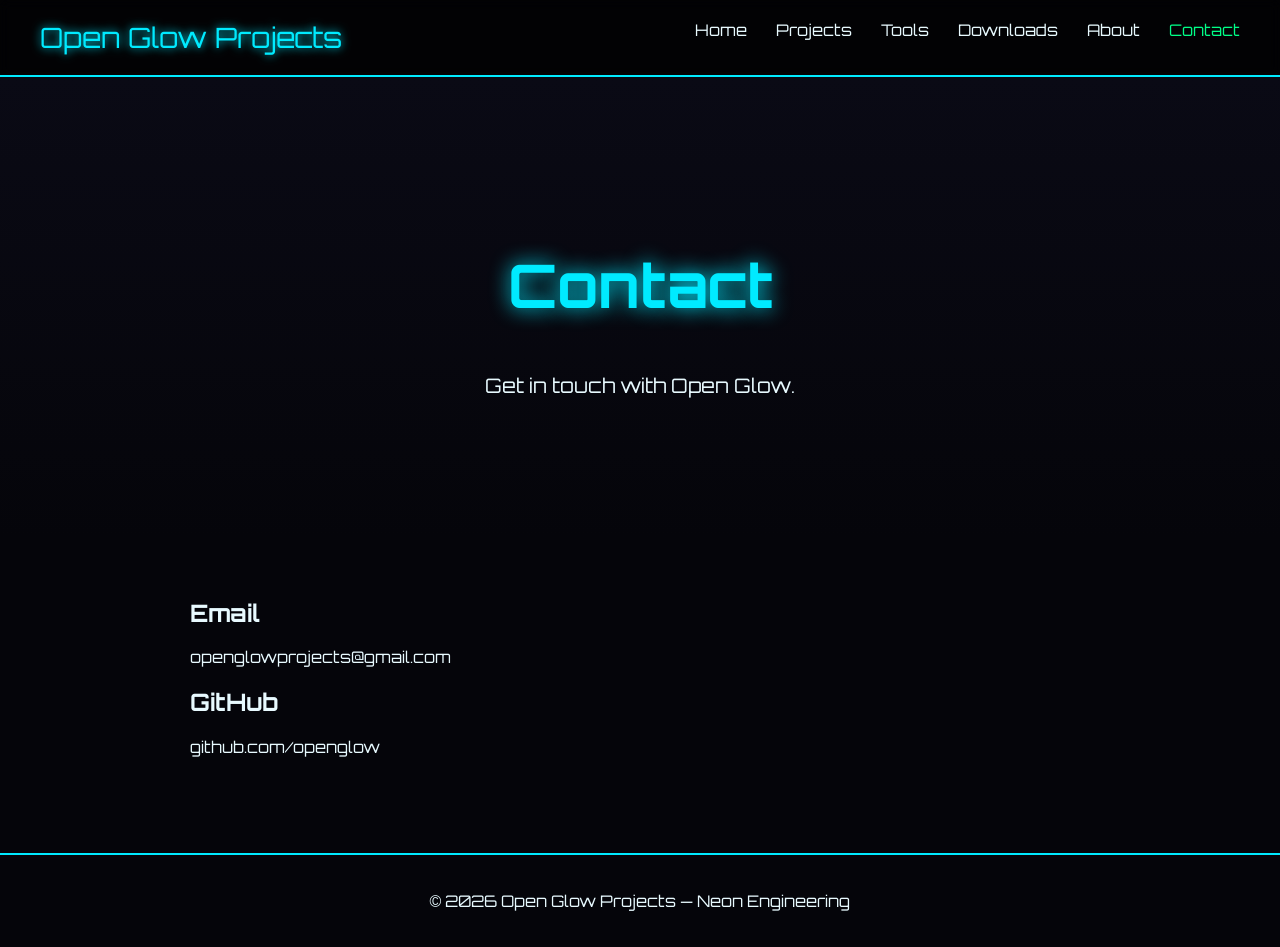
==== contact.html @ 0a06fe26 "Add files via upload" ====
<!DOCTYPE html>
<html lang="en">
<head>
    <meta charset="UTF-8">
    <title>Contact | Open Glow</title>
    <meta name="robots" content="noindex, nofollow">
    <link rel="stylesheet" href="assets/css/style.css">
</head>

<body>

<header>
    <div class="logo">Open Glow Projects</div>
    <nav>
        <a href="index.html">Home</a>
        <a href="projects.html">Projects</a>
        <a href="tools.html">Tools</a>
        <a href="downloads.html">Downloads</a>
        <a href="about.html">About</a>
        <a href="contact.html" style="color:#00ff88;">Contact</a>
    </nav>
</header>

<section class="hero">
    <h1>Contact</h1>
    <p>Get in touch with Open Glow.</p>
</section>

<section style="padding:40px; max-width:900px; margin:auto;">

    <h2>Email</h2>
    <p>openglowprojects@gmail.com</p>

    <h2>GitHub</h2>
    <p>github.com/openglow</p>

</section>

<footer>
    <p>© 2026 Open Glow Projects — Neon Engineering</p>
</footer>

</body>
</html>
---- assets/css/style.css ----
@import url('https://fonts.googleapis.com/css2?family=Orbitron:wght@400;700&display=swap');

body {
    margin: 0;
    background: #05050a;
    color: #e8faff;
    font-family: 'Orbitron', sans-serif;
}

/* Header */
header {
    display: flex;
    justify-content: space-between;
    padding: 20px 40px;
    border-bottom: 2px solid #00eaff;
    background: rgba(0,0,0,0.6);
    backdrop-filter: blur(6px);
}

.logo {
    font-size: 28px;
    color: #00eaff;
    text-shadow: 0 0 10px #00eaff;
}

nav a {
    margin-left: 25px;
    color: #e8faff;
    text-decoration: none;
    transition: 0.3s;
}

nav a:hover {
    color: #00ff88;
    text-shadow: 0 0 10px #00ff88;
}

/* Hero */
.hero {
    text-align: center;
    padding: 120px 20px;
    background: linear-gradient(180deg, #0a0a15, #05050a);
}

.hero h1 {
    font-size: 60px;
    color: #00eaff;
    text-shadow: 0 0 20px #00eaff;
}

.hero p {
    font-size: 20px;
    margin-top: 10px;
    color: #e8faff;
}

.btn {
    display: inline-block;
    margin-top: 25px;
    padding: 12px 30px;
    background: #00eaff;
    color: #05050a;
    border-radius: 6px;
    text-decoration: none;
    font-weight: bold;
    box-shadow: 0 0 15px #00eaff;
    transition: 0.3s;
}

.btn:hover {
    background: #00ff88;
    box-shadow: 0 0 20px #00ff88;
}

/* Cards */
.card-grid {
    display: grid;
    grid-template-columns: repeat(auto-fit, minmax(260px, 1fr));
    gap: 25px;
    padding: 40px;
}

.card {
    background: #0a0a15;
    border: 2px solid #00eaff;
    padding: 20px;
    border-radius: 10px;
    box-shadow: 0 0 20px rgba(0, 234, 255, 0.2);
    transition: 0.3s;
}

.card:hover {
    border-color: #00ff88;
    box-shadow: 0 0 25px rgba(0, 255, 136, 0.3);
}

.btn-small {
    display: inline-block;
    margin-top: 15px;
    padding: 8px 20px;
    background: #00eaff;
    color: #05050a;
    text-decoration: none;
    border-radius: 6px;
    transition: 0.3s;
}

.btn-small:hover {
    background: #00ff88;
}

/* Footer */
footer {
    text-align: center;
    padding: 20px;
    border-top: 2px solid #00eaff;
    margin-top: 40px;
}
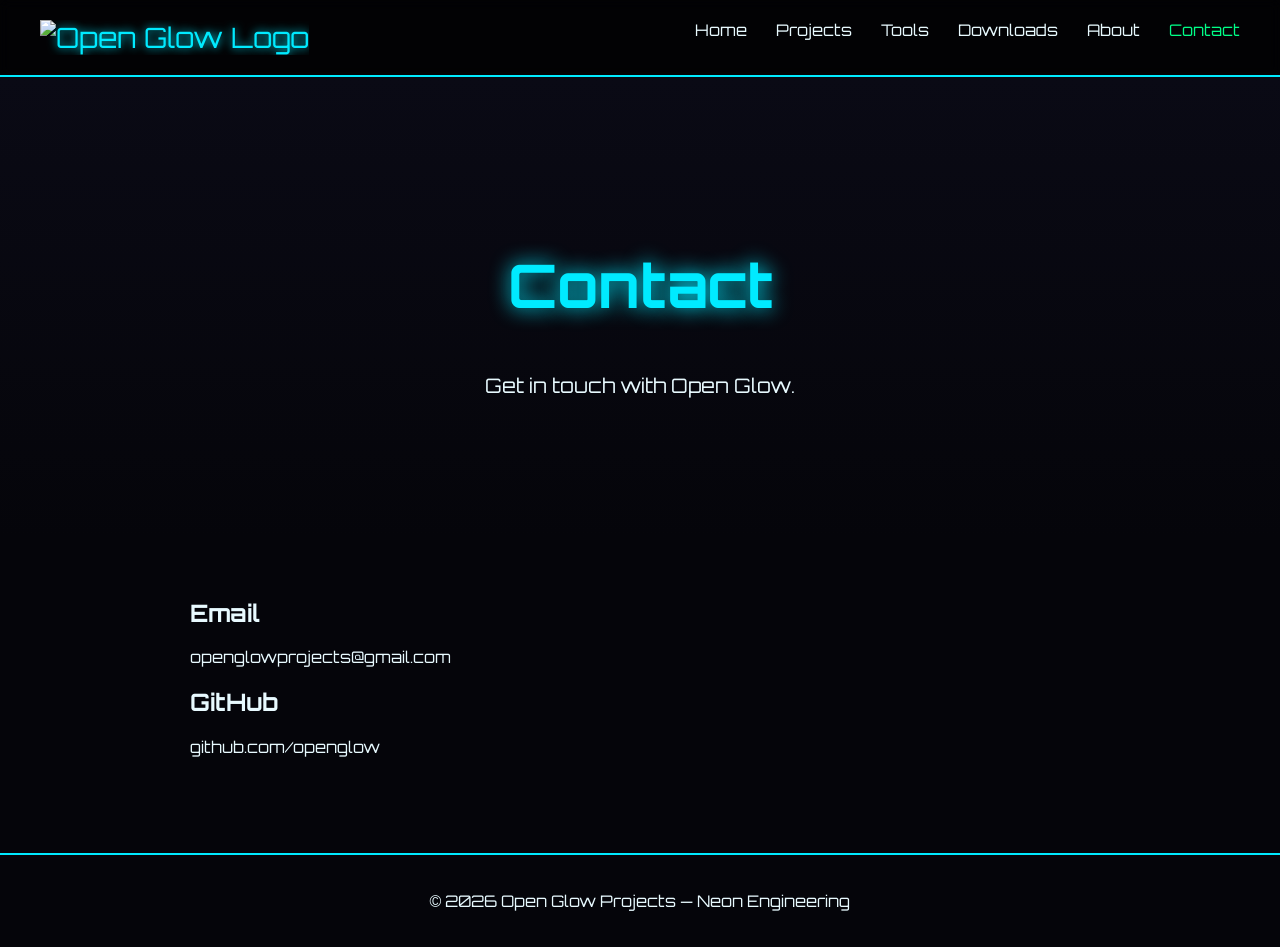
==== commit f5ccf351: "Add files via upload" ====
--- a/contact.html
+++ b/contact.html
@@ -10,7 +10,10 @@
 <body>
 
 <header>
-    <div class="logo">Open Glow Projects</div>
+    <div class="logo">
+    <img src="assets/img/logo.png" alt="Open Glow Logo" style="height:40px;">
+</div>
+
     <nav>
         <a href="index.html">Home</a>
         <a href="projects.html">Projects</a>
